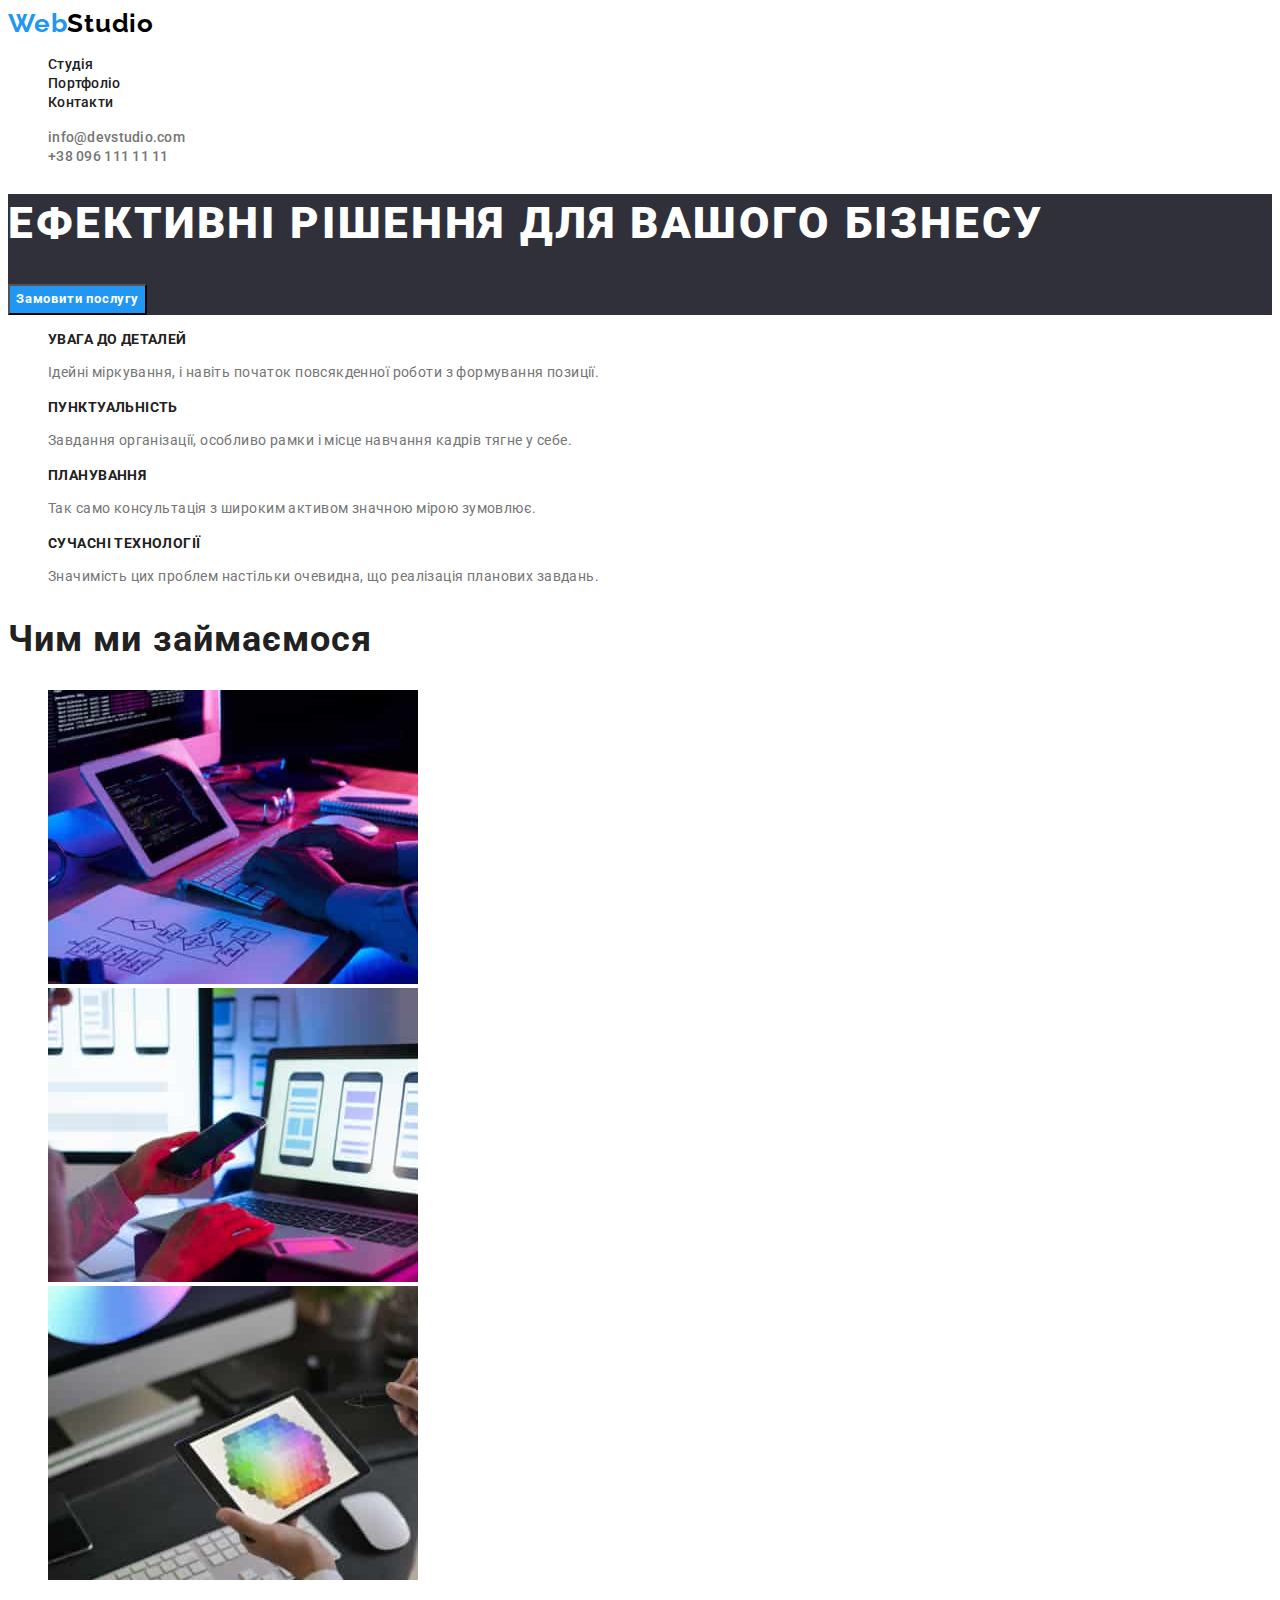
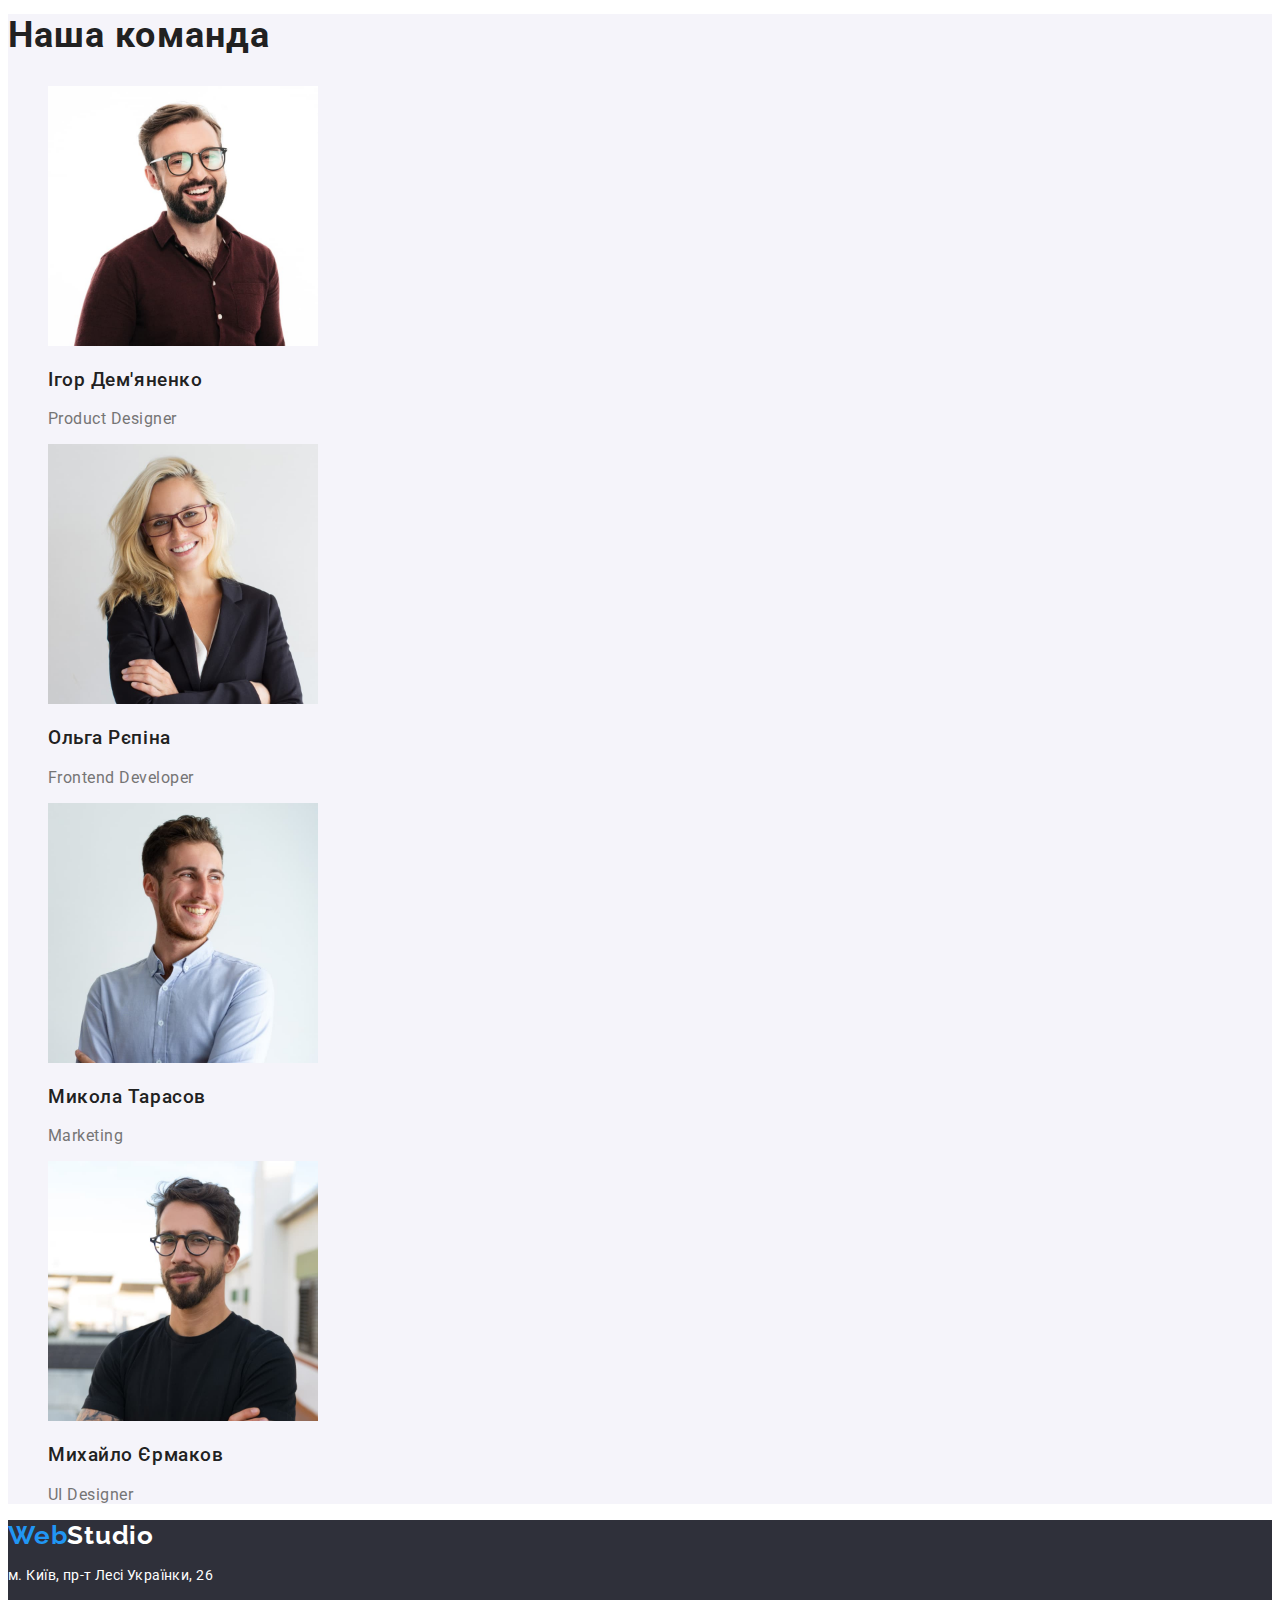
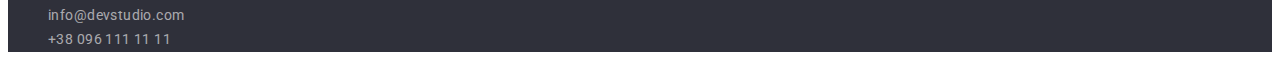
==== index.html @ a516f32b "Initial commit" ====
<!DOCTYPE html>
<html lang="ua">

<head>
  <meta charset="UTF-8" />
  <meta name="viewport" content="width=device-width, initial-scale=1.0" />
  <title>Document</title>
  <!--FONTS-->
  <link rel="preconnect" href="https://fonts.googleapis.com" />
  <link rel="preconnect" href="https://fonts.gstatic.com" crossorigin />
  <link
    href="https://fonts.googleapis.com/css2?family=Raleway:ital,wght@0,100..900;1,100..900&family=Roboto:wght@400;500;700;900&display=swap"
    rel="stylesheet" />
  <!--CSS-->
  <link rel="stylesheet" href="./styles.css" />
</head>

<body>
  <!--HEADER SECTION-->
  <header class="header">
    <nav class="header-nav">
      <a class="header-logo" href="./index.html">Web<span class="header-logo-span">Studio</span></a>

      <ul class="header-list">
        <li class="header-item">
          <a class="header-link" href="./index.html">Студія</a>
        </li>
        <li class="header-item">
          <a class="header-link" href="./portfolio.html">Портфоліо</a>
        </li>
        <li class="header-item">
          <a class="header-link" href="">Контакти</a>
        </li>
      </ul>
    </nav>
    <div class="header-adress">
      <ul class="header-list">
        <li class="header-item">
          <a class="header-adress-link" href="mailto:info@devstudio.com">info@devstudio.com</a>
        </li>
        <li class="header-item">
          <a class="header-adress-link" href="tel:+380961111111">+38 096 111 11 11</a>
        </li>
      </ul>
    </div>
  </header>
  <!--MAIN-->
  <main class="main">
    <!--HERO SECTION-->
    <section class="hero">
      <h1 class="hero-title">Ефективні рішення для вашого бізнесу</h1>
      <button class="hero_butoom" type="button">Замовити послугу</button>
    </section>
    <!--ADVANTAGES SECTION-->
    <section class="advantages">
      <h2 hidden>Advantages</h2>
      <ul class="advantages-list">
        <li class="advantages-item">
          <h3 class="advantages-subtitle">УВАГА ДО ДЕТАЛЕЙ</h3>
          <p class="advantages-text">
            Ідейні міркування, і навіть початок повсякденної роботи з
            формування позиції.
          </p>
        </li>
        <li class="advantages-item">
          <h3 class="advantages-subtitle">ПУНКТУАЛЬНІСТЬ</h3>
          <p class="advantages-text">
            Завдання організації, особливо рамки і місце навчання кадрів тягне
            у себе.
          </p>
        </li>
        <li class="advantages-item">
          <h3 class="advantages-subtitle">ПЛАНУВАННЯ</h3>
          <p class="advantages-text">
            Так само консультація з широким активом значною мірою зумовлює.
          </p>
        </li>
        <li class="advantages-item">
          <h3 class="advantages-subtitle">СУЧАСНІ ТЕХНОЛОГІЇ</h3>
          <p class="advantages-text">
            Значимість цих проблем настільки очевидна, що реалізація планових
            завдань.
          </p>
        </li>
      </ul>
    </section>
    <!--SECTION ABOUT ME-->
    <section class="about">
      <h2 class="about-title">Чим ми займаємося</h2>
      <ul class="about-list">
        <li class="about-item">
          <img src="./images/about-1.jpg" alt="about-1" width="370" height="294" />
        </li>
        <li class="about-item">
          <img src="./images/about-2.jpg" alt="about-2" width="370" height="294" />
        </li>
        <li class="about-item">
          <img src="./images/about-3.jpg" alt="about-3" width="370" height="294" />
        </li>
      </ul>
    </section>
    <!--OUR COMAND-->
    <section class="our-comand">
      <h2 class="comand-title">Наша команда</h2>
      <ul class="comand-list">
        <li class="comand-item">
          <img src="./images/comand-1.jpg" width="270" height="260" alt="comand-1" />
          <h3 class="comand-subtitle">Ігор Дем'яненко</h3>
          <p class="comand-text">Product Designer</p>
        </li>
        <li class="comand-item">
          <img src="./images/comand-2.jpg" width="270" height="260" alt="comand-2" />
          <h3 class="comand-subtitle">Ольга Рєпіна</h3>
          <p class="comand-text">Frontend Developer</p>
        </li>
        <li class="comand-item">
          <img src="./images/comand-3.jpg" width="270" height="260" alt="comand-3" />
          <h3 class="comand-subtitle">Микола Тарасов</h3>
          <p class="comand-text">Marketing</p>
        </li>
        <li class="comand-item">
          <img src="./images/comand-4.jpg" width="270" height="260" alt="comand-4" />
          <h3 class="comand-subtitle">Михайло Єрмаков</h3>
          <p class="comand-text">UI Designer</p>
        </li>
      </ul>
    </section>
  </main>
  <!--FOOTER-->
  <footer class="footer">
    <a class="footer-logo" href="./index.html">Web<span class="footer-span">Studio</span></a>
    <address class="footer-adress">
      <p class="adress-text">м. Київ, пр-т Лесі Українки, 26</p>

      <div class="footer-contact">
        <ul class="footer-contact-list">
          <li class="footer-contact-item">
            <a class="footer-link" href="mailto:info@devstudio.com">info@devstudio.com</a>
          </li>
          <li class="footer-contact-item">
            <a class="footer-link" href="tel:+380961111111">+38 096 111 11 11</a>
          </li>
        </ul>
      </div>
    </address>
  </footer>
</body>

</html>
---- styles.css ----
/* Base styles */
body {
  color: #212121;
  background-color: #ffffff;
  font-family: Roboto, sans-serif;
  font-size: 16px;
  font-weight: 400;
  font-style: normal;
}

a {
  color: currentColor;
  text-decoration: none;
}
ul,
ol {
  list-style: none;
}

button {
  font-family: inherit;
  color: currentColor;
  cursor: pointer;
}

/*Header*/
.header {
}
.header-nav {
}
.header-logo {
  color: #2196f3;
  font-size: 26px;
  font-family: Raleway;
  font-weight: 700;
  letter-spacing: 0.03em;
}
.header-logo-span {
  color: black;
}
.header-list {
}
.header-item {
}
.header-link {
  font-size: 14px;
  font-weight: 500;
  letter-spacing: 0.02em;
  word-wrap: break-word;
}
.header-link:hover,
.header-link:focus {
  color: #2196f3;
}
.header-adress {
}
.header-adress-link {
  color: #757575;
  font-size: 14px;
  font-weight: 500;
  letter-spacing: 0.02em;
}
.header-adress-link:hover,
.header-adress-link:focus {
  color: #2196f3;
}

/*Hero*/
.hero {
  background-color: #2f303a;
}
.hero-title {
  color: white;
  font-size: 44px;
  font-weight: 900;
  text-transform: uppercase;
  line-height: 1.36;
  letter-spacing: 0.06em;
}
.hero_butoom {
  background-color: #2196f3;
  color: white;
  font-weight: 700;
  line-height: 1.87;
  letter-spacing: 0.06em;
}

/*Advantages*/
.advantages {
}
.advantages-list {
}
.advantages-item {
}
.advantages-subtitle {
  font-size: 14px;
  font-weight: 700;
  text-transform: uppercase;
  letter-spacing: 0.03em;
}
.advantages-text {
  color: #757575;
  font-size: 14px;
  line-height: 1.71;
  letter-spacing: 0.03em;
}

/*About me*/
.about {
}
.about-title {
  font-size: 36px;
  font-weight: 700;
  letter-spacing: 0.03em;
}
.about-list {
}
.about-item {
}

/*Our comand*/
.our-comand {
  background-color: #f5f4fa;
}
.comand-title {
  font-size: 36px;
  font-weight: 700;
  letter-spacing: 0.03em;
}
.comand-list {
}
.comand-item {
}
.comand-subtitle {
  font-weight: 500;
  letter-spacing: 0.03em;
}
.comand-text {
  color: #757575;
  letter-spacing: 0.03em;
}

/*Footer*/
.footer {
  background-color: #2f303a;
}
.footer-logo {
  color: #2196f3;
  font-size: 26px;
  font-family: Raleway;
  font-weight: 700;
  letter-spacing: 0.03em;
}
.footer-span {
  color: white;
}
.footer-adress {
}
.adress-text {
  color: white;
  font-size: 14px;
  line-height: 1.71;
  letter-spacing: 0.03em;
  font-style: normal;
}
.footer-contact {
}
.footer-contact-list {
}
.footer-contact-item {
}
.footer-link {
  color: rgba(255, 255, 255, 0.6);
  font-size: 14px;
  line-height: 1.71;
  letter-spacing: 0.03em;
  font-style: normal;
}

/*PORTFOLIO*/
/*Section Navigation*/
.navigation {
}
.navigation-list {
}
.navigation-item {
}
.navigation-button {
  background-color: #f5f4fa;
  border-radius: 4px;
  border: none;
}
.navigation-button:hover,
.navigation-button:focus {
  background-color: #2196f3;
  color: white;
}

.navigation-link {
  font-weight: 500;
  line-height: 1.62;
  letter-spacing: 0.03em;
}

/*Section Works*/
.works {
}
.works-list {
}
.works-item {
}
.works-img {
}
.works-subtitle {
  font-size: 18px;
  font-weight: 700;
  line-height: 2;
  letter-spacing: 0.06em;
}
.works-text {
  color: #757575;
  line-height: 1.87;
  letter-spacing: 0.03em;
}
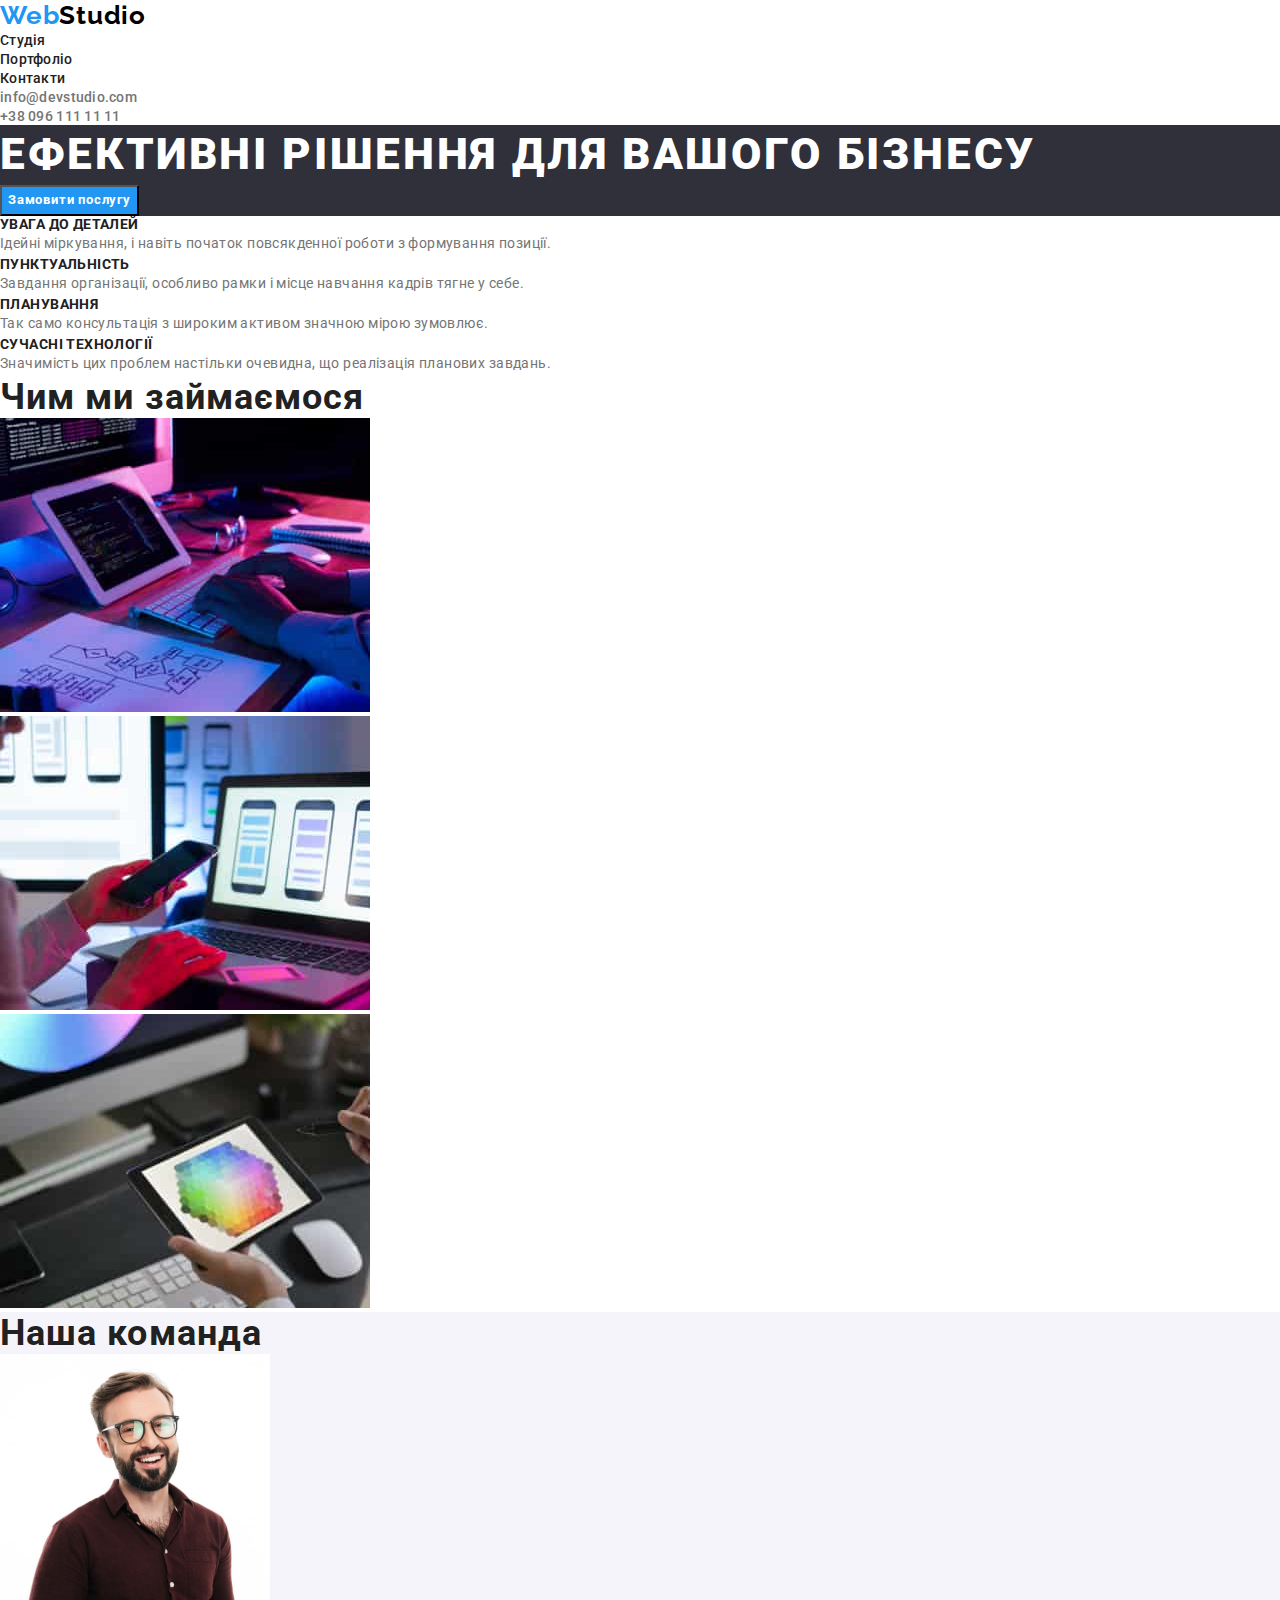
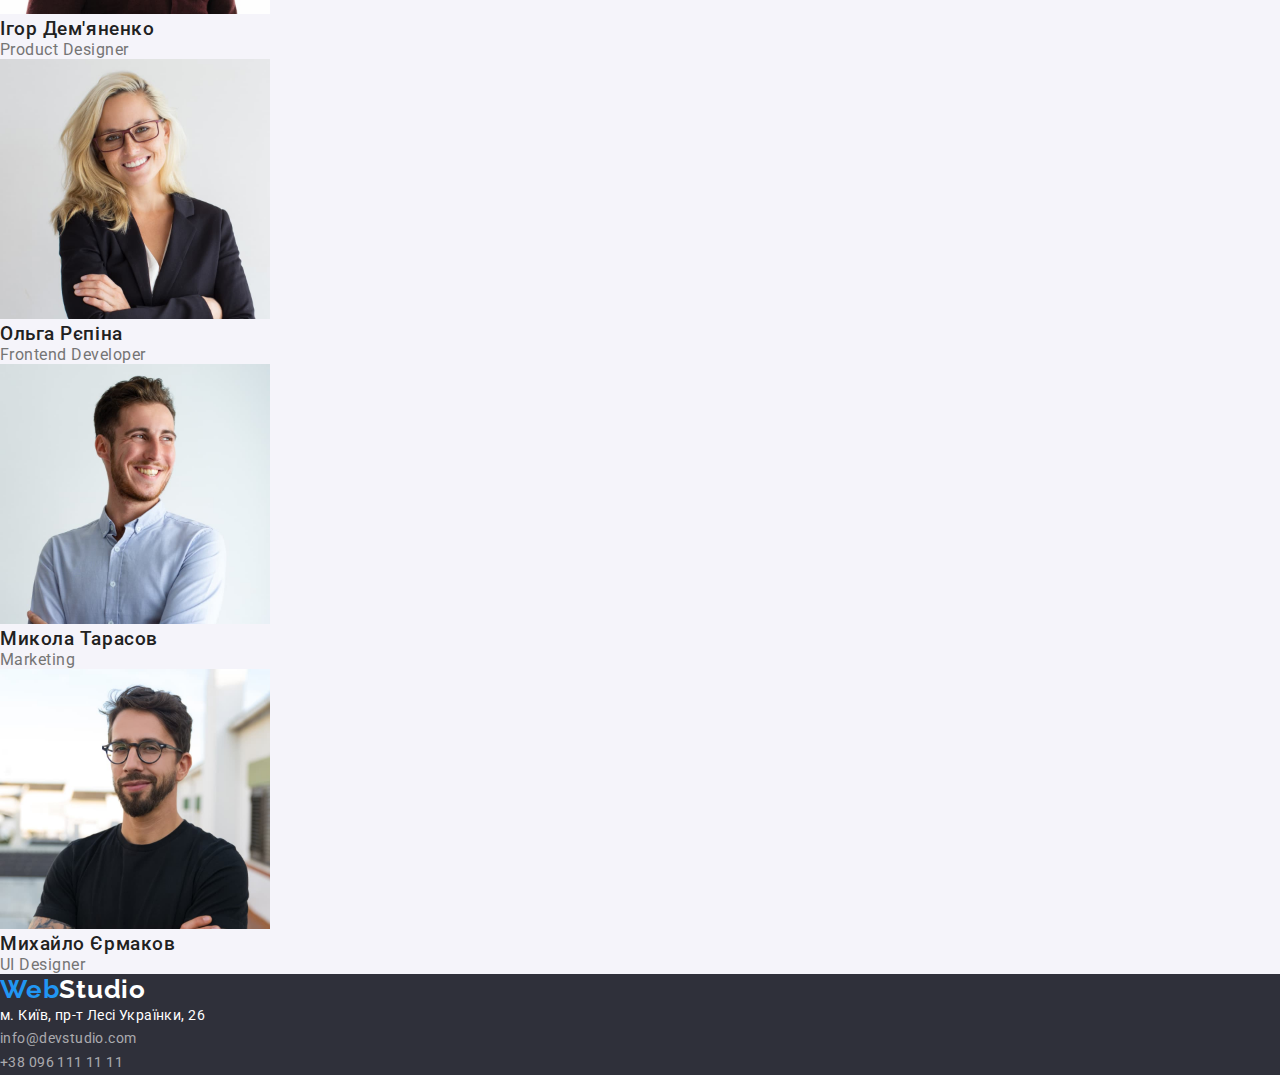
==== commit bec528e4: "44544" ====
--- a/index.html
+++ b/index.html
@@ -11,6 +11,8 @@
   <link
     href="https://fonts.googleapis.com/css2?family=Raleway:ital,wght@0,100..900;1,100..900&family=Roboto:wght@400;500;700;900&display=swap"
     rel="stylesheet" />
+  <!--Normalize-->
+  <link rel="stylesheet" href="node_modules/modern-normalize/modern-normalize.css">
   <!--CSS-->
   <link rel="stylesheet" href="./styles.css" />
 </head>
--- a/styles.css
+++ b/styles.css
@@ -1,4 +1,9 @@
 /* Base styles */
+*,
+*::before,
+*::after {
+  box-sizing: border-box;
+}
 body {
   color: #212121;
   background-color: #ffffff;
@@ -6,15 +11,34 @@
   font-size: 16px;
   font-weight: 400;
   font-style: normal;
-}
-
+  margin: 0;
+}
+/*Reset Styles*/
+h1,
+h2,
+h3,
+h4,
+h5,
+h6,
+p {
+  margin: 0;
+  padding: 0;
+}
+
+li,
+ol {
+  margin: 0;
+  padding: 0;
+}
 a {
   color: currentColor;
   text-decoration: none;
 }
 ul,
 ol {
-  list-style: none;
+  margin: 0;
+  padding: 0;
+  list-style-type: none;
 }
 
 button {
@@ -178,6 +202,7 @@
 }
 
 /*PORTFOLIO*/
+
 /*Section Navigation*/
 .navigation {
 }
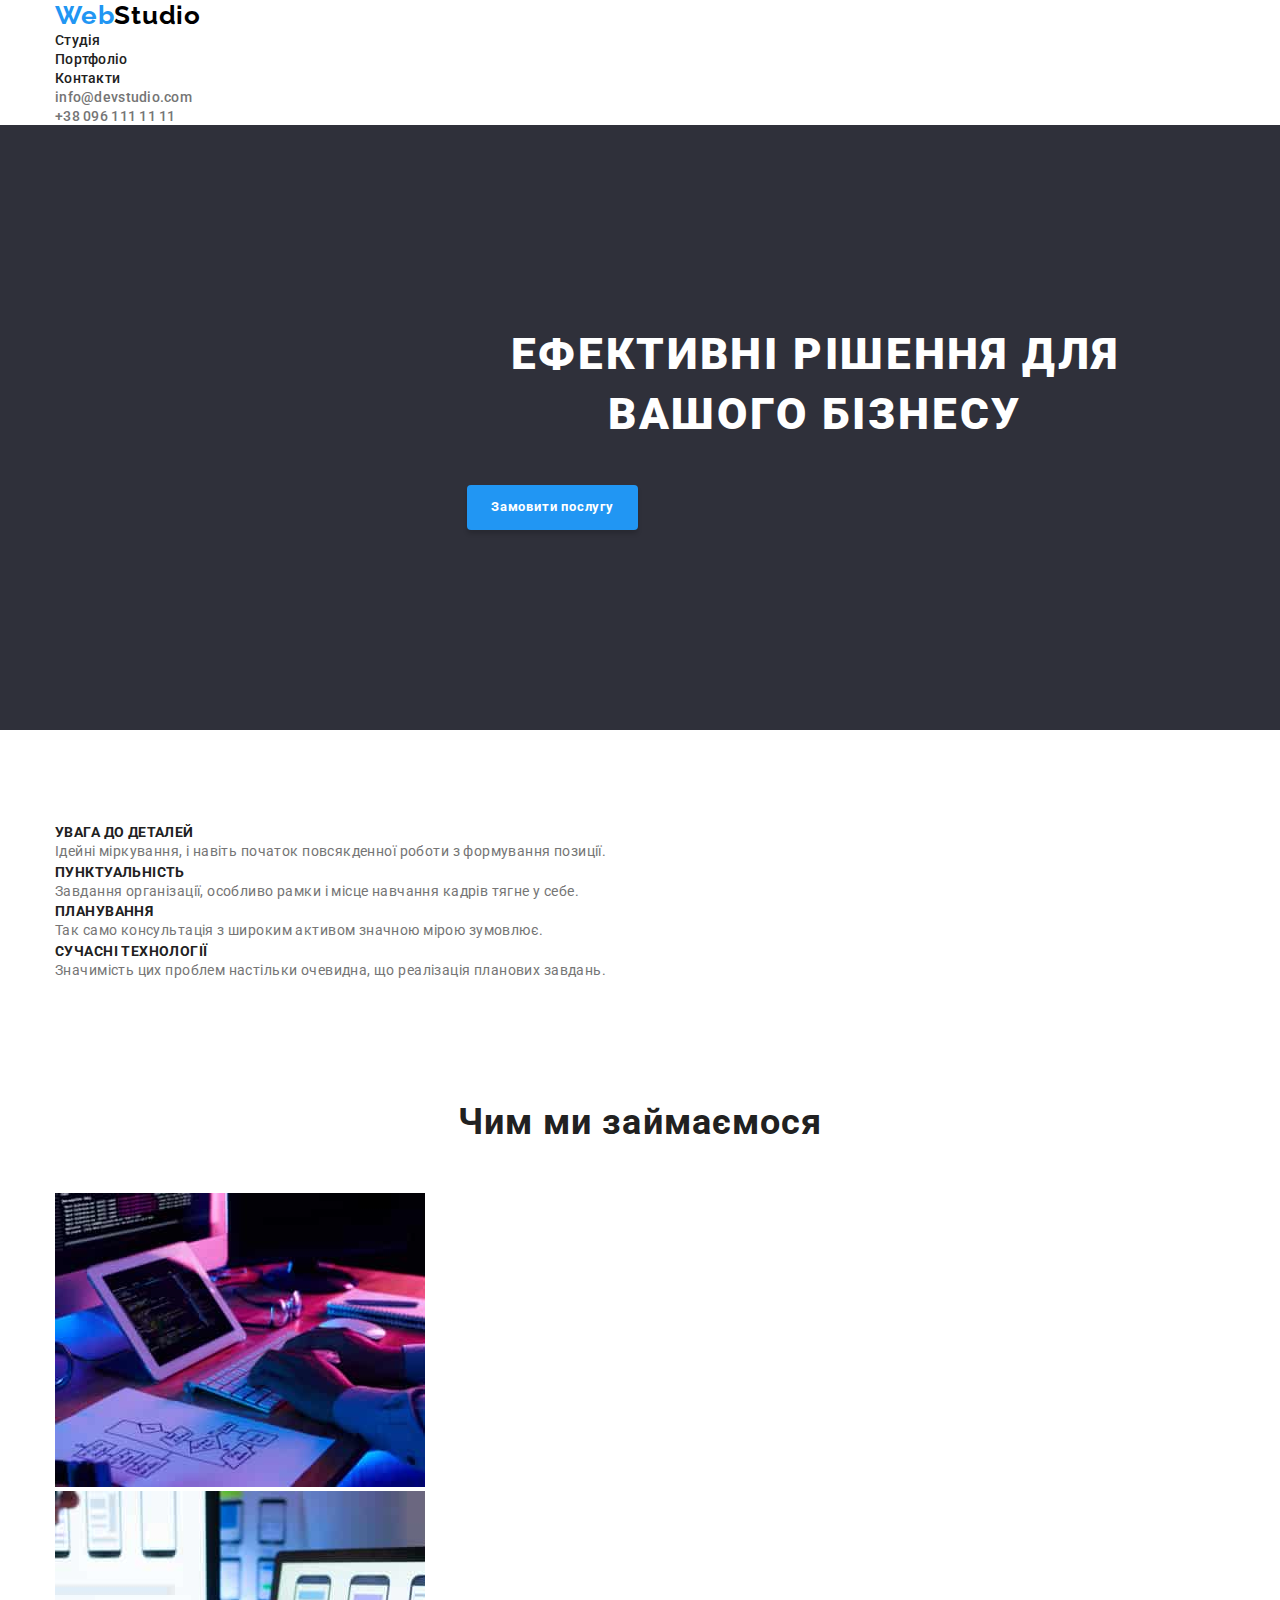
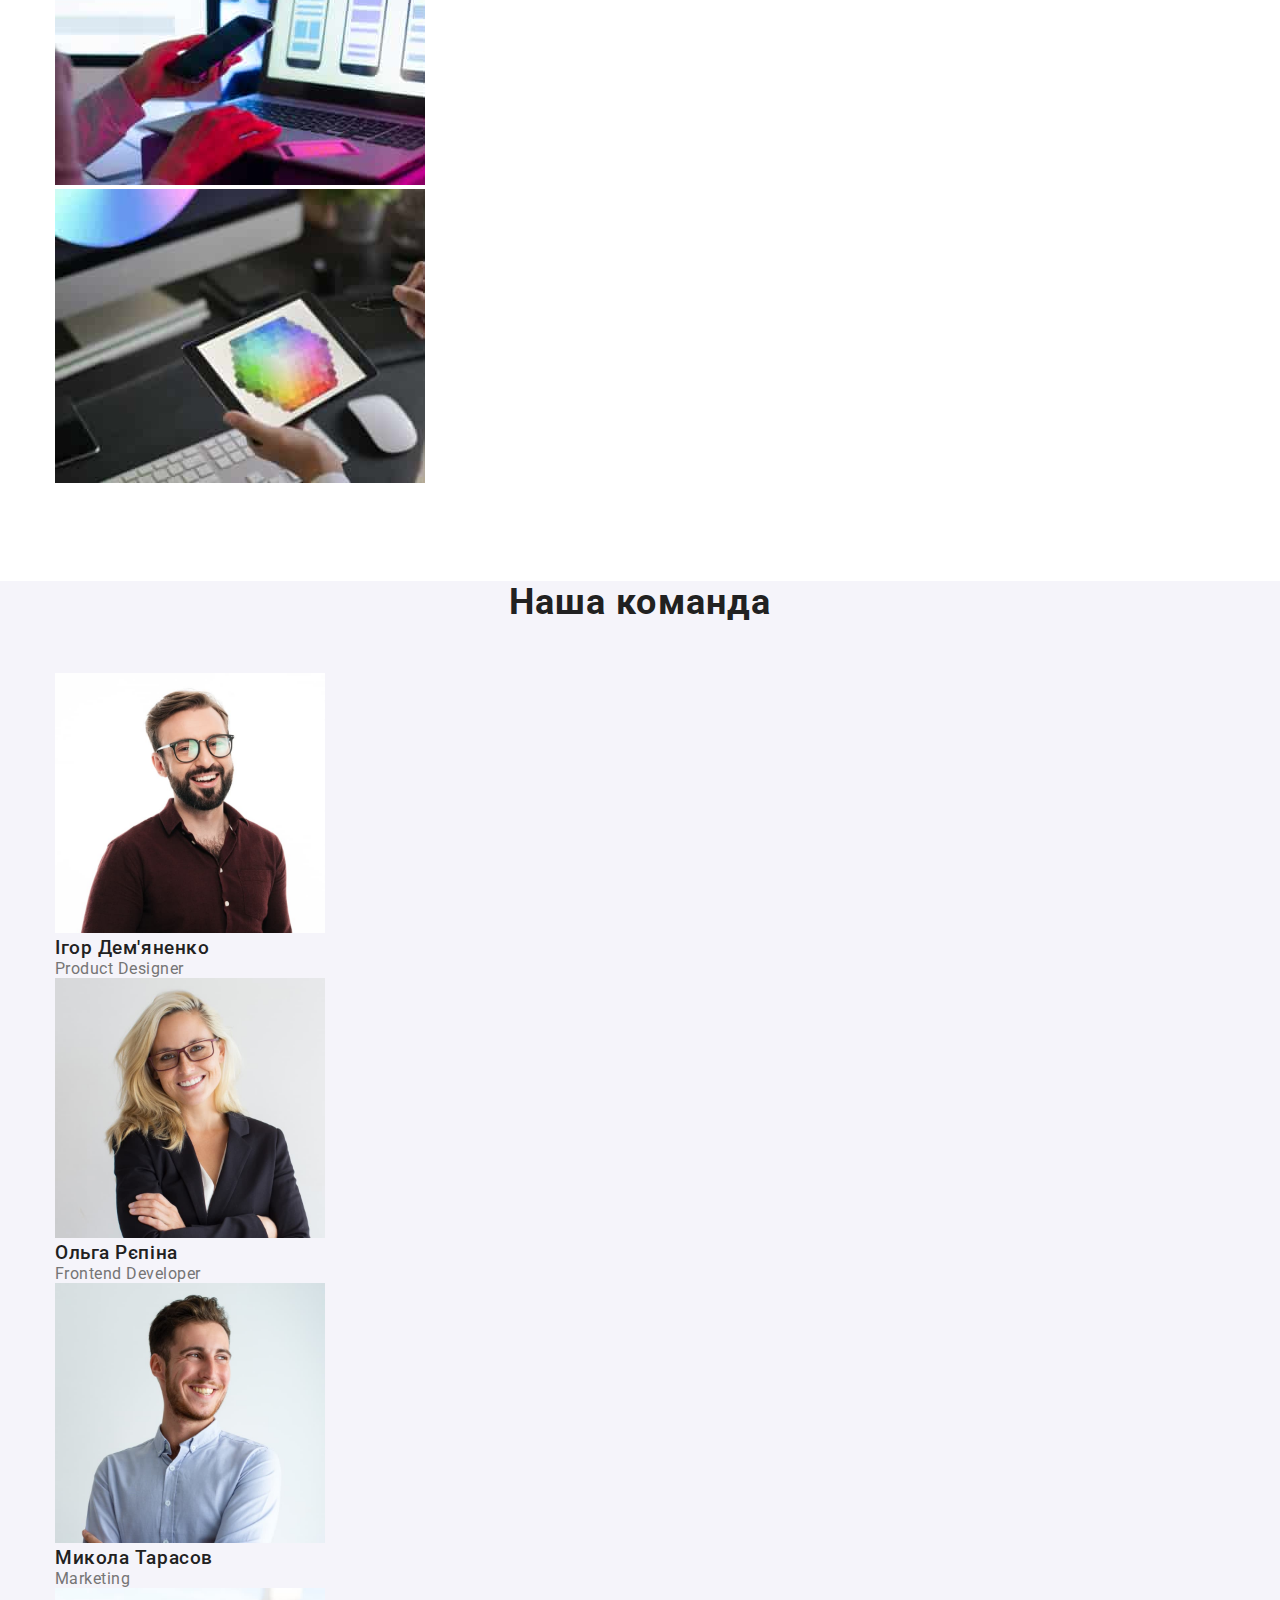
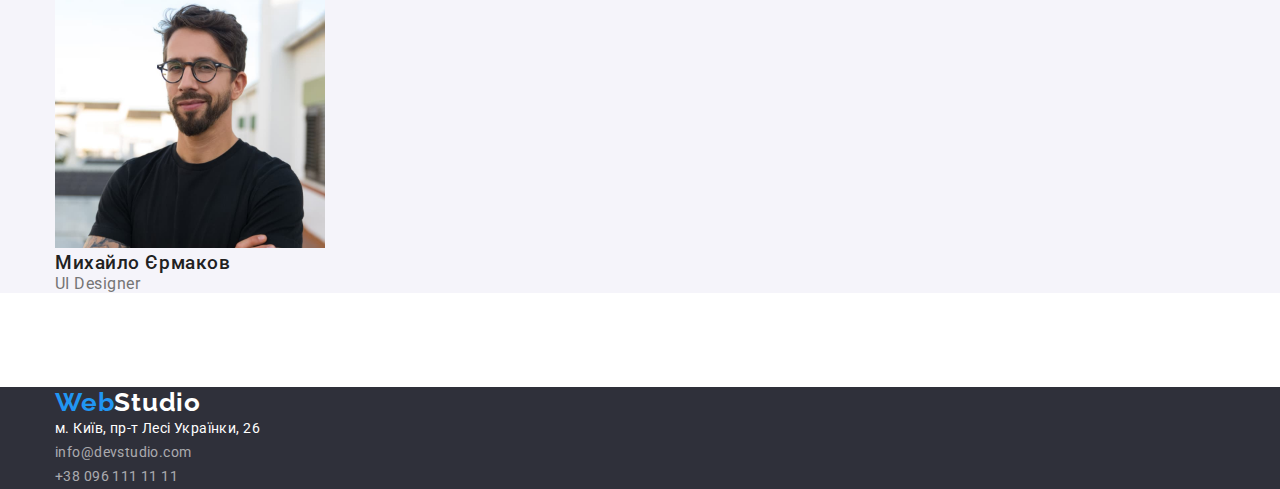
==== commit e8c557e1: "0001" ====
--- a/index.html
+++ b/index.html
@@ -12,7 +12,7 @@
     href="https://fonts.googleapis.com/css2?family=Raleway:ital,wght@0,100..900;1,100..900&family=Roboto:wght@400;500;700;900&display=swap"
     rel="stylesheet" />
   <!--Normalize-->
-  <link rel="stylesheet" href="node_modules/modern-normalize/modern-normalize.css">
+  <link rel="stylesheet" href="node_modules/modern-normalize/modern-normalize.css" />
   <!--CSS-->
   <link rel="stylesheet" href="./styles.css" />
 </head>
@@ -20,131 +20,143 @@
 <body>
   <!--HEADER SECTION-->
   <header class="header">
-    <nav class="header-nav">
-      <a class="header-logo" href="./index.html">Web<span class="header-logo-span">Studio</span></a>
+    <div class="container">
+      <nav class="header-nav">
+        <a class="header-logo" href="./index.html">Web<span class="header-logo-span">Studio</span></a>
 
-      <ul class="header-list">
-        <li class="header-item">
-          <a class="header-link" href="./index.html">Студія</a>
-        </li>
-        <li class="header-item">
-          <a class="header-link" href="./portfolio.html">Портфоліо</a>
-        </li>
-        <li class="header-item">
-          <a class="header-link" href="">Контакти</a>
-        </li>
-      </ul>
-    </nav>
-    <div class="header-adress">
-      <ul class="header-list">
-        <li class="header-item">
-          <a class="header-adress-link" href="mailto:info@devstudio.com">info@devstudio.com</a>
-        </li>
-        <li class="header-item">
-          <a class="header-adress-link" href="tel:+380961111111">+38 096 111 11 11</a>
-        </li>
-      </ul>
+        <ul class="header-list">
+          <li class="header-item">
+            <a class="header-link" href="./index.html">Студія</a>
+          </li>
+          <li class="header-item">
+            <a class="header-link" href="./portfolio.html">Портфоліо</a>
+          </li>
+          <li class="header-item">
+            <a class="header-link" href="">Контакти</a>
+          </li>
+        </ul>
+      </nav>
+      <div class="header-adress">
+        <ul class="header-list">
+          <li class="header-item">
+            <a class="header-adress-link" href="mailto:info@devstudio.com">info@devstudio.com</a>
+          </li>
+          <li class="header-item">
+            <a class="header-adress-link" href="tel:+380961111111">+38 096 111 11 11</a>
+          </li>
+        </ul>
+      </div>
     </div>
   </header>
   <!--MAIN-->
   <main class="main">
     <!--HERO SECTION-->
     <section class="hero">
-      <h1 class="hero-title">Ефективні рішення для вашого бізнесу</h1>
-      <button class="hero_butoom" type="button">Замовити послугу</button>
+      <div class="container">
+        <h1 class="hero-title">Ефективні рішення для вашого бізнесу</h1>
+        <button class="hero_butoom" type="button">Замовити послугу</button>
+      </div>
     </section>
     <!--ADVANTAGES SECTION-->
     <section class="advantages">
-      <h2 hidden>Advantages</h2>
-      <ul class="advantages-list">
-        <li class="advantages-item">
-          <h3 class="advantages-subtitle">УВАГА ДО ДЕТАЛЕЙ</h3>
-          <p class="advantages-text">
-            Ідейні міркування, і навіть початок повсякденної роботи з
-            формування позиції.
-          </p>
-        </li>
-        <li class="advantages-item">
-          <h3 class="advantages-subtitle">ПУНКТУАЛЬНІСТЬ</h3>
-          <p class="advantages-text">
-            Завдання організації, особливо рамки і місце навчання кадрів тягне
-            у себе.
-          </p>
-        </li>
-        <li class="advantages-item">
-          <h3 class="advantages-subtitle">ПЛАНУВАННЯ</h3>
-          <p class="advantages-text">
-            Так само консультація з широким активом значною мірою зумовлює.
-          </p>
-        </li>
-        <li class="advantages-item">
-          <h3 class="advantages-subtitle">СУЧАСНІ ТЕХНОЛОГІЇ</h3>
-          <p class="advantages-text">
-            Значимість цих проблем настільки очевидна, що реалізація планових
-            завдань.
-          </p>
-        </li>
-      </ul>
+      <div class="container">
+        <h2 hidden>Advantages</h2>
+        <ul class="advantages-list">
+          <li class="advantages-item">
+            <h3 class="advantages-subtitle">УВАГА ДО ДЕТАЛЕЙ</h3>
+            <p class="advantages-text">
+              Ідейні міркування, і навіть початок повсякденної роботи з
+              формування позиції.
+            </p>
+          </li>
+          <li class="advantages-item">
+            <h3 class="advantages-subtitle">ПУНКТУАЛЬНІСТЬ</h3>
+            <p class="advantages-text">
+              Завдання організації, особливо рамки і місце навчання кадрів
+              тягне у себе.
+            </p>
+          </li>
+          <li class="advantages-item">
+            <h3 class="advantages-subtitle">ПЛАНУВАННЯ</h3>
+            <p class="advantages-text">
+              Так само консультація з широким активом значною мірою зумовлює.
+            </p>
+          </li>
+          <li class="advantages-item">
+            <h3 class="advantages-subtitle">СУЧАСНІ ТЕХНОЛОГІЇ</h3>
+            <p class="advantages-text">
+              Значимість цих проблем настільки очевидна, що реалізація
+              планових завдань.
+            </p>
+          </li>
+        </ul>
+      </div>
     </section>
     <!--SECTION ABOUT ME-->
     <section class="about">
-      <h2 class="about-title">Чим ми займаємося</h2>
-      <ul class="about-list">
-        <li class="about-item">
-          <img src="./images/about-1.jpg" alt="about-1" width="370" height="294" />
-        </li>
-        <li class="about-item">
-          <img src="./images/about-2.jpg" alt="about-2" width="370" height="294" />
-        </li>
-        <li class="about-item">
-          <img src="./images/about-3.jpg" alt="about-3" width="370" height="294" />
-        </li>
-      </ul>
+      <div class="container">
+        <h2 class="about-title">Чим ми займаємося</h2>
+        <ul class="about-list">
+          <li class="about-item">
+            <img src="./images/about-1.jpg" alt="about-1" width="370" height="294" />
+          </li>
+          <li class="about-item">
+            <img src="./images/about-2.jpg" alt="about-2" width="370" height="294" />
+          </li>
+          <li class="about-item">
+            <img src="./images/about-3.jpg" alt="about-3" width="370" height="294" />
+          </li>
+        </ul>
+      </div>
     </section>
     <!--OUR COMAND-->
     <section class="our-comand">
-      <h2 class="comand-title">Наша команда</h2>
-      <ul class="comand-list">
-        <li class="comand-item">
-          <img src="./images/comand-1.jpg" width="270" height="260" alt="comand-1" />
-          <h3 class="comand-subtitle">Ігор Дем'яненко</h3>
-          <p class="comand-text">Product Designer</p>
-        </li>
-        <li class="comand-item">
-          <img src="./images/comand-2.jpg" width="270" height="260" alt="comand-2" />
-          <h3 class="comand-subtitle">Ольга Рєпіна</h3>
-          <p class="comand-text">Frontend Developer</p>
-        </li>
-        <li class="comand-item">
-          <img src="./images/comand-3.jpg" width="270" height="260" alt="comand-3" />
-          <h3 class="comand-subtitle">Микола Тарасов</h3>
-          <p class="comand-text">Marketing</p>
-        </li>
-        <li class="comand-item">
-          <img src="./images/comand-4.jpg" width="270" height="260" alt="comand-4" />
-          <h3 class="comand-subtitle">Михайло Єрмаков</h3>
-          <p class="comand-text">UI Designer</p>
-        </li>
-      </ul>
+      <div class="container">
+        <h2 class="comand-title">Наша команда</h2>
+        <ul class="comand-list">
+          <li class="comand-item">
+            <img src="./images/comand-1.jpg" width="270" height="260" alt="comand-1" />
+            <h3 class="comand-subtitle">Ігор Дем'яненко</h3>
+            <p class="comand-text">Product Designer</p>
+          </li>
+          <li class="comand-item">
+            <img src="./images/comand-2.jpg" width="270" height="260" alt="comand-2" />
+            <h3 class="comand-subtitle">Ольга Рєпіна</h3>
+            <p class="comand-text">Frontend Developer</p>
+          </li>
+          <li class="comand-item">
+            <img src="./images/comand-3.jpg" width="270" height="260" alt="comand-3" />
+            <h3 class="comand-subtitle">Микола Тарасов</h3>
+            <p class="comand-text">Marketing</p>
+          </li>
+          <li class="comand-item">
+            <img src="./images/comand-4.jpg" width="270" height="260" alt="comand-4" />
+            <h3 class="comand-subtitle">Михайло Єрмаков</h3>
+            <p class="comand-text">UI Designer</p>
+          </li>
+        </ul>
+      </div>
     </section>
   </main>
   <!--FOOTER-->
   <footer class="footer">
-    <a class="footer-logo" href="./index.html">Web<span class="footer-span">Studio</span></a>
-    <address class="footer-adress">
-      <p class="adress-text">м. Київ, пр-т Лесі Українки, 26</p>
+    <div class="container">
+      <a class="footer-logo" href="./index.html">Web<span class="footer-span">Studio</span></a>
+      <address class="footer-adress">
+        <p class="adress-text">м. Київ, пр-т Лесі Українки, 26</p>
 
-      <div class="footer-contact">
-        <ul class="footer-contact-list">
-          <li class="footer-contact-item">
-            <a class="footer-link" href="mailto:info@devstudio.com">info@devstudio.com</a>
-          </li>
-          <li class="footer-contact-item">
-            <a class="footer-link" href="tel:+380961111111">+38 096 111 11 11</a>
-          </li>
-        </ul>
-      </div>
-    </address>
+        <div class="footer-contact">
+          <ul class="footer-contact-list">
+            <li class="footer-contact-item">
+              <a class="footer-link" href="mailto:info@devstudio.com">info@devstudio.com</a>
+            </li>
+            <li class="footer-contact-item">
+              <a class="footer-link" href="tel:+380961111111">+38 096 111 11 11</a>
+            </li>
+          </ul>
+        </div>
+      </address>
+    </div>
   </footer>
 </body>
 
--- a/styles.css
+++ b/styles.css
@@ -12,6 +12,13 @@
   font-weight: 400;
   font-style: normal;
   margin: 0;
+}
+
+.container {
+  width: 1200px;
+  padding: 0px 15px 0px 15px;
+  margin-left: auto;
+  margin-right: auto;
 }
 /*Reset Styles*/
 h1,
@@ -45,6 +52,7 @@
   font-family: inherit;
   color: currentColor;
   cursor: pointer;
+  border: none;
 }
 
 /*Header*/
@@ -92,6 +100,8 @@
 /*Hero*/
 .hero {
   background-color: #2f303a;
+  margin-bottom: 94px;
+  padding: 200px 452px;
 }
 .hero-title {
   color: white;
@@ -100,6 +110,9 @@
   text-transform: uppercase;
   line-height: 1.36;
   letter-spacing: 0.06em;
+  width: 696px;
+  margin-bottom: 40px;
+  text-align: center;
 }
 .hero_butoom {
   background-color: #2196f3;
@@ -107,10 +120,14 @@
   font-weight: 700;
   line-height: 1.87;
   letter-spacing: 0.06em;
+  padding: 10px 24px;
+  border-radius: 4px;
+  box-shadow: 0px 4px 4px 0px rgba(0, 0, 0, 0.15);
 }
 
 /*Advantages*/
 .advantages {
+  margin-bottom: 118px;
 }
 .advantages-list {
 }
@@ -131,11 +148,14 @@
 
 /*About me*/
 .about {
+  margin-bottom: 94px;
 }
 .about-title {
   font-size: 36px;
   font-weight: 700;
   letter-spacing: 0.03em;
+  text-align: center;
+  margin-bottom: 50px;
 }
 .about-list {
 }
@@ -145,11 +165,16 @@
 /*Our comand*/
 .our-comand {
   background-color: #f5f4fa;
+  margin-bottom: 94px;
 }
 .comand-title {
   font-size: 36px;
   font-weight: 700;
   letter-spacing: 0.03em;
+  text-align: center;
+  margin-bottom: 50px;
+  margin-left: auto;
+  margin-right: auto;
 }
 .comand-list {
 }
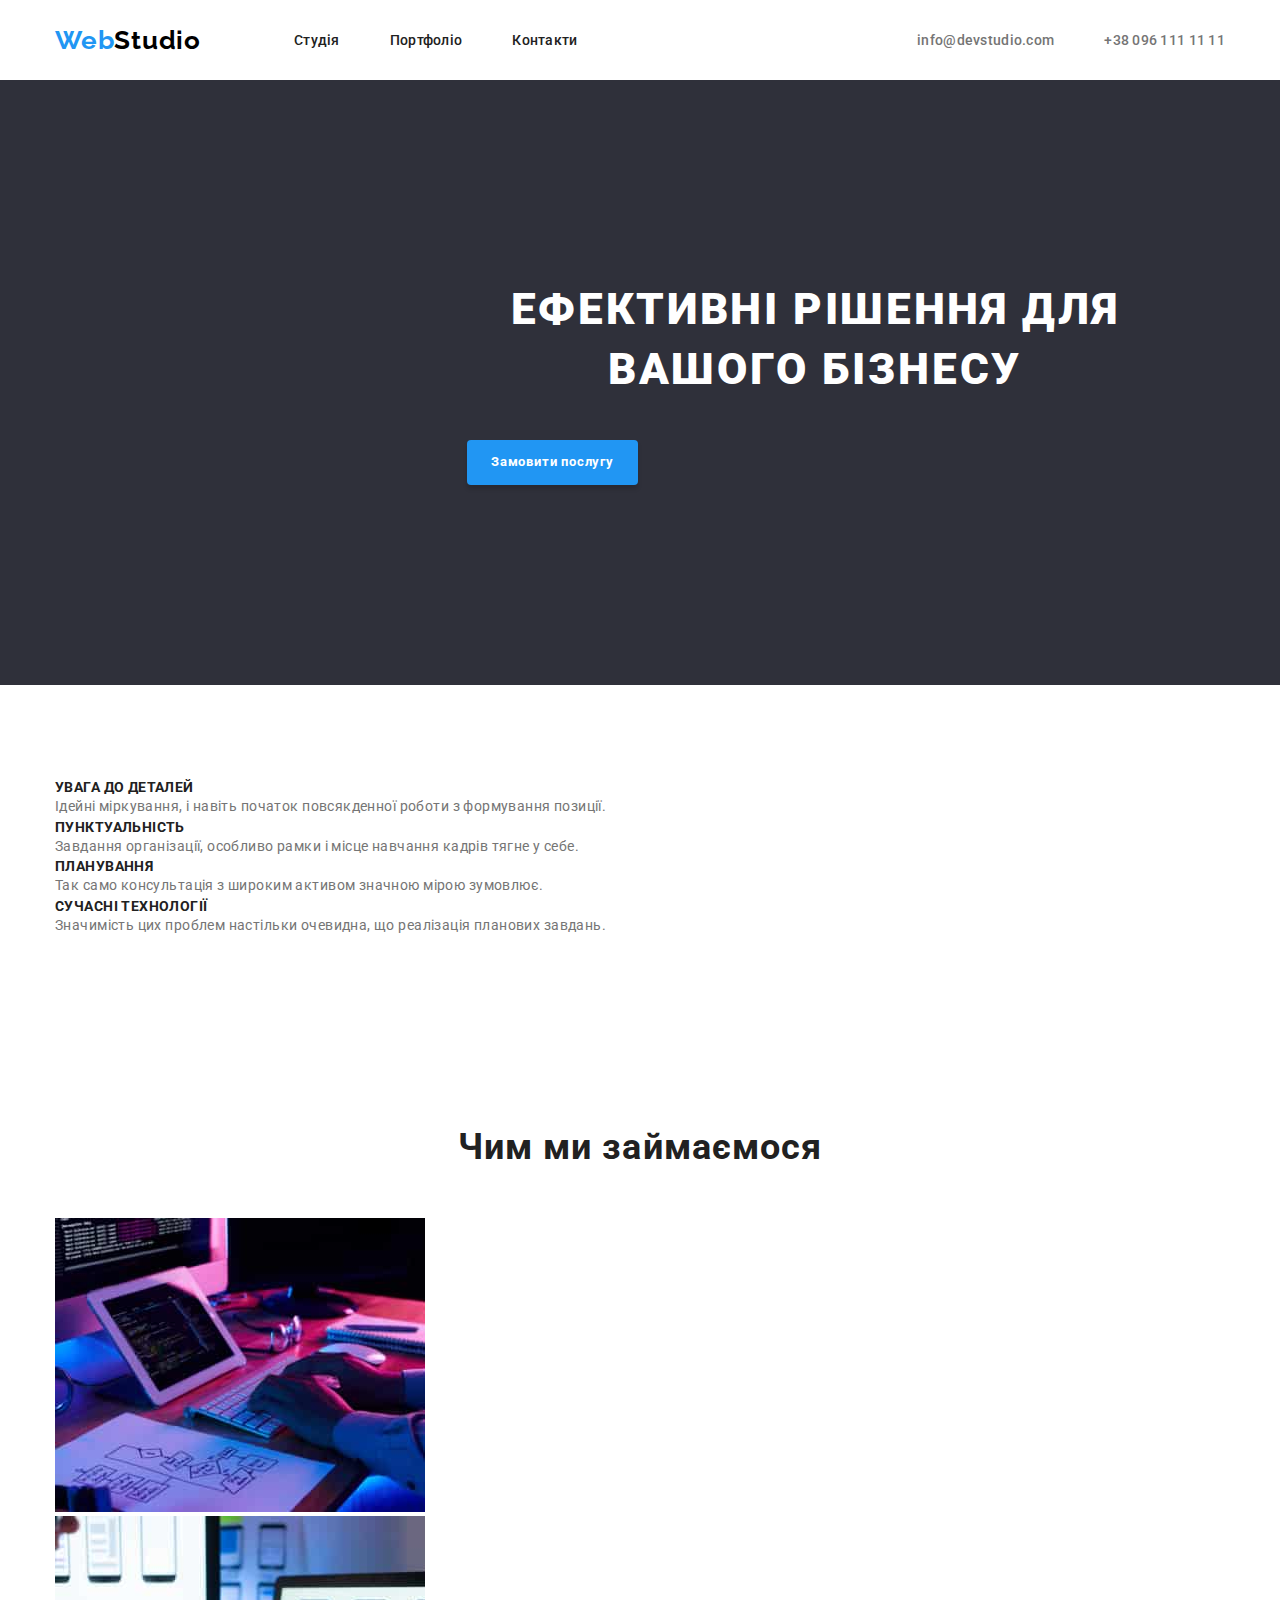
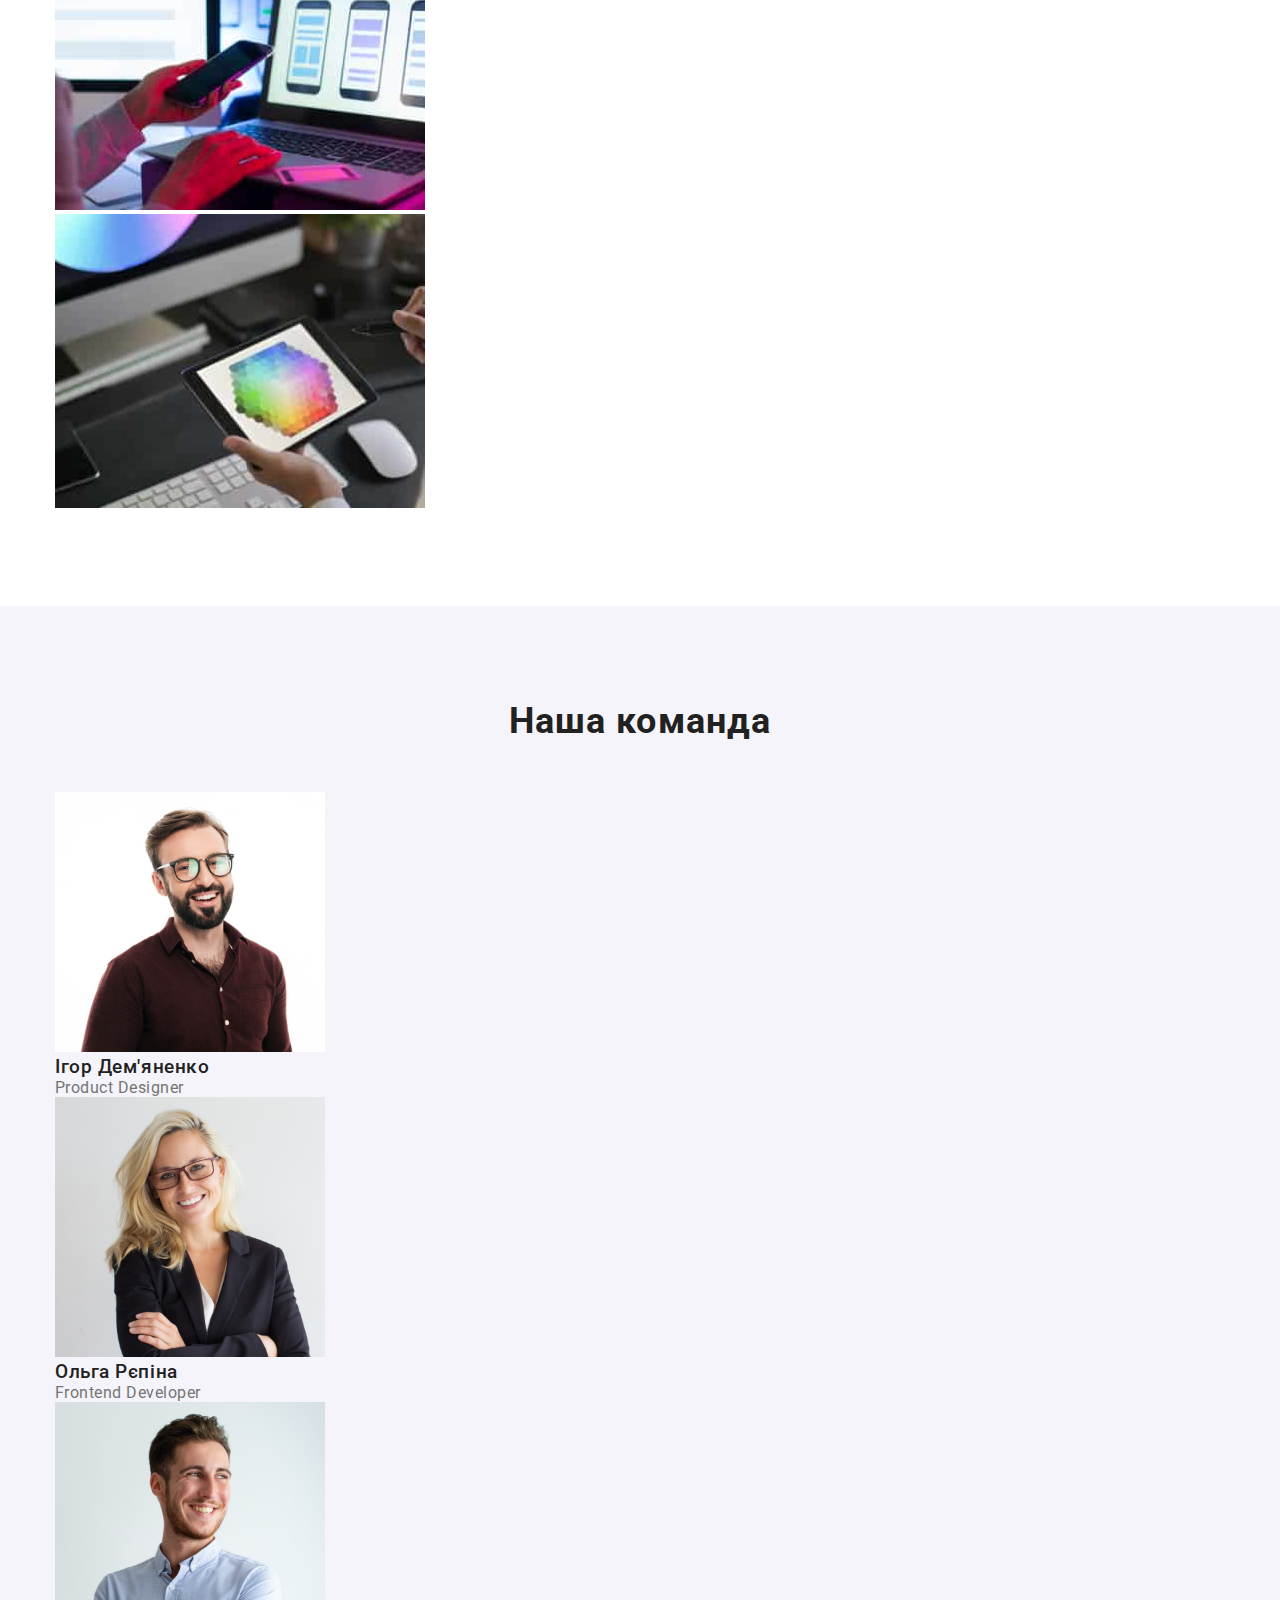
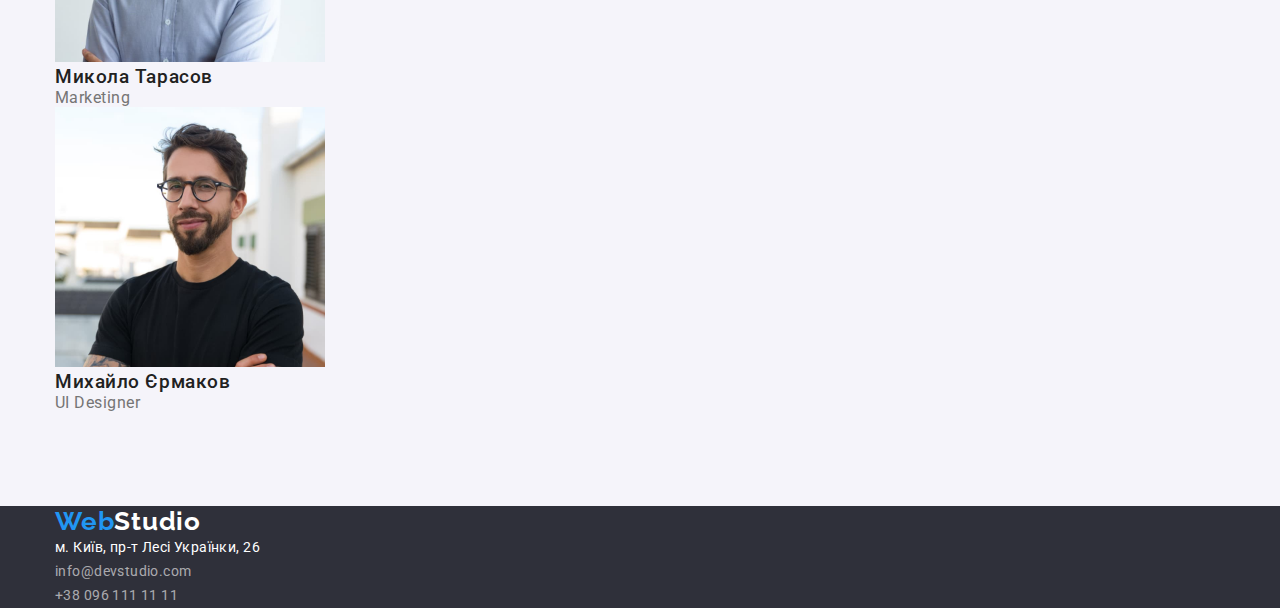
==== commit 69597a5c: "фів" ====
--- a/index.html
+++ b/index.html
@@ -58,7 +58,7 @@
       </div>
     </section>
     <!--ADVANTAGES SECTION-->
-    <section class="advantages">
+    <section class="advantages section">
       <div class="container">
         <h2 hidden>Advantages</h2>
         <ul class="advantages-list">
@@ -93,7 +93,7 @@
       </div>
     </section>
     <!--SECTION ABOUT ME-->
-    <section class="about">
+    <section class="about section">
       <div class="container">
         <h2 class="about-title">Чим ми займаємося</h2>
         <ul class="about-list">
@@ -110,7 +110,7 @@
       </div>
     </section>
     <!--OUR COMAND-->
-    <section class="our-comand">
+    <section class="our-comand section">
       <div class="container">
         <h2 class="comand-title">Наша команда</h2>
         <ul class="comand-list">
--- a/styles.css
+++ b/styles.css
@@ -14,11 +14,17 @@
   margin: 0;
 }
 
+/*Comon Style*/
 .container {
   width: 1200px;
   padding: 0px 15px 0px 15px;
   margin-left: auto;
   margin-right: auto;
+}
+
+.section {
+  padding-top: 94px;
+  padding-bottom: 94px;
 }
 /*Reset Styles*/
 h1,
@@ -58,7 +64,16 @@
 /*Header*/
 .header {
 }
+.header .container {
+  display: flex;
+  justify-content: space-between;
+  align-items: center;
+}
+
 .header-nav {
+  display: flex;
+  align-items: center;
+  gap: 93px;
 }
 .header-logo {
   color: #2196f3;
@@ -71,14 +86,17 @@
   color: black;
 }
 .header-list {
+  display: flex;
+  gap: 50px;
 }
 .header-item {
 }
 .header-link {
+  display: block;
   font-size: 14px;
   font-weight: 500;
   letter-spacing: 0.02em;
-  word-wrap: break-word;
+  padding: 32px 0;
 }
 .header-link:hover,
 .header-link:focus {
@@ -87,10 +105,12 @@
 .header-adress {
 }
 .header-adress-link {
+  display: block;
   color: #757575;
   font-size: 14px;
   font-weight: 500;
   letter-spacing: 0.02em;
+  padding: 32px 0;
 }
 .header-adress-link:hover,
 .header-adress-link:focus {
@@ -100,7 +120,6 @@
 /*Hero*/
 .hero {
   background-color: #2f303a;
-  margin-bottom: 94px;
   padding: 200px 452px;
 }
 .hero-title {
@@ -127,7 +146,6 @@
 
 /*Advantages*/
 .advantages {
-  margin-bottom: 118px;
 }
 .advantages-list {
 }
@@ -148,7 +166,6 @@
 
 /*About me*/
 .about {
-  margin-bottom: 94px;
 }
 .about-title {
   font-size: 36px;
@@ -165,7 +182,6 @@
 /*Our comand*/
 .our-comand {
   background-color: #f5f4fa;
-  margin-bottom: 94px;
 }
 .comand-title {
   font-size: 36px;
@@ -227,9 +243,13 @@
 }
 
 /*PORTFOLIO*/
-
-/*Section Navigation*/
-.navigation {
+/*Section Works*/
+.works {
+  padding-top: 94px;
+  padding-bottom: 94px;
+}
+/*works-nav*/
+.works-nav {
 }
 .navigation-list {
 }
@@ -252,8 +272,8 @@
   letter-spacing: 0.03em;
 }
 
-/*Section Works*/
-.works {
+/*works-main*/
+.works-main {
 }
 .works-list {
 }
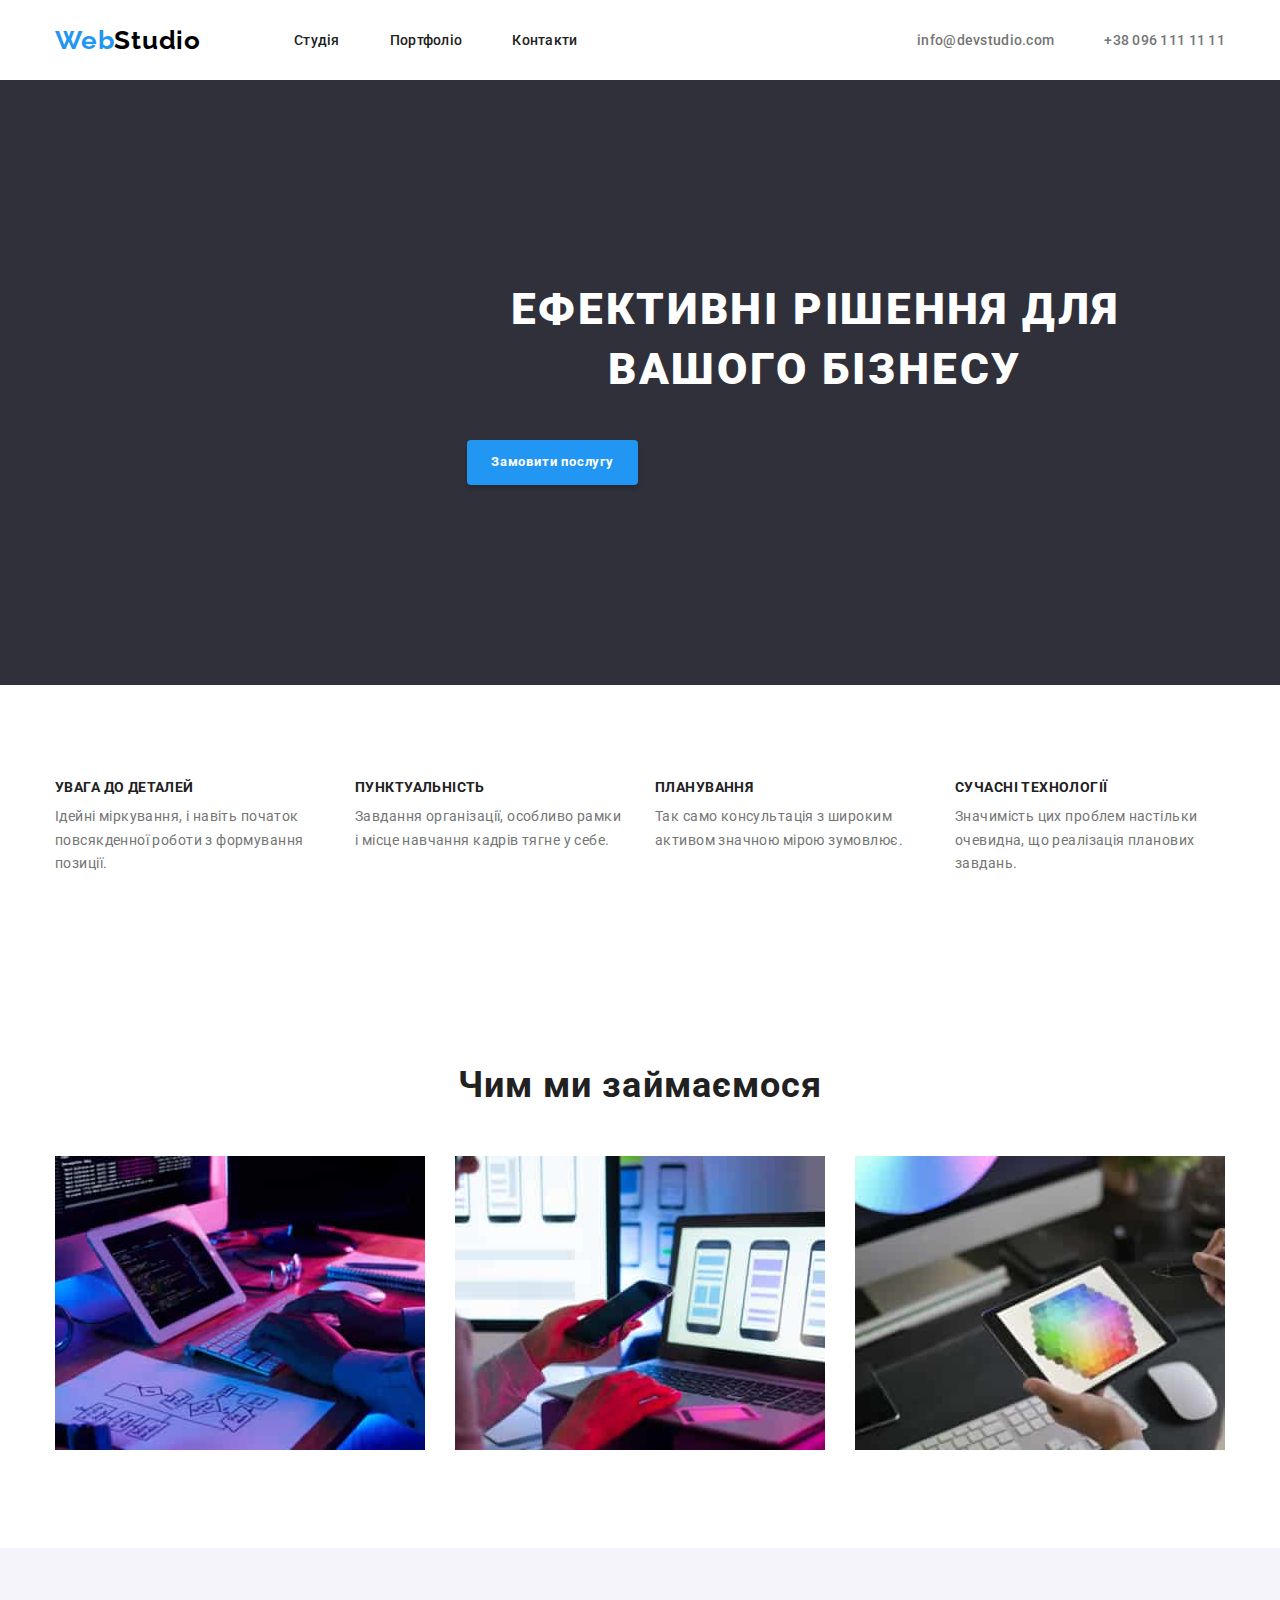
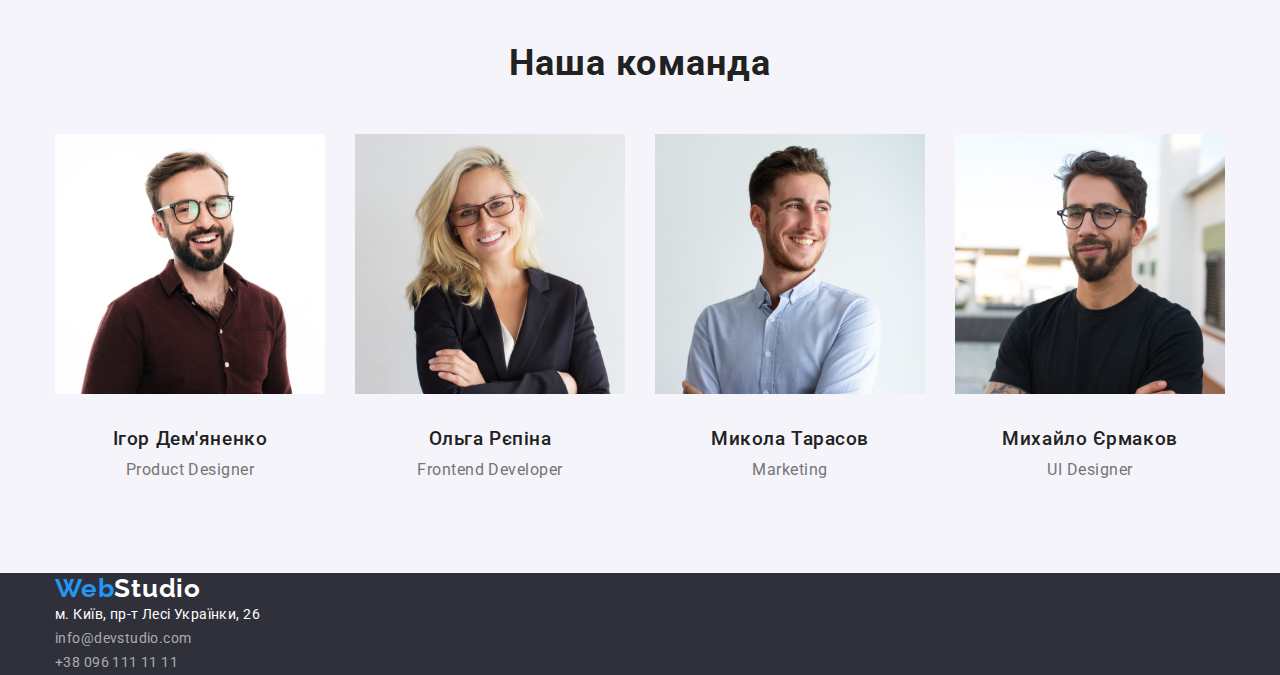
==== commit dbf271ed: "25/09/2024" ====
--- a/index.html
+++ b/index.html
@@ -115,22 +115,22 @@
         <h2 class="comand-title">Наша команда</h2>
         <ul class="comand-list">
           <li class="comand-item">
-            <img src="./images/comand-1.jpg" width="270" height="260" alt="comand-1" />
+            <img class="comand-img" src="./images/comand-1.jpg" width="270" height="260" alt="comand-1" />
             <h3 class="comand-subtitle">Ігор Дем'яненко</h3>
             <p class="comand-text">Product Designer</p>
           </li>
           <li class="comand-item">
-            <img src="./images/comand-2.jpg" width="270" height="260" alt="comand-2" />
+            <img class="comand-img" src="./images/comand-2.jpg" width="270" height="260" alt="comand-2" />
             <h3 class="comand-subtitle">Ольга Рєпіна</h3>
             <p class="comand-text">Frontend Developer</p>
           </li>
           <li class="comand-item">
-            <img src="./images/comand-3.jpg" width="270" height="260" alt="comand-3" />
+            <img class="comand-img" src="./images/comand-3.jpg" width="270" height="260" alt="comand-3" />
             <h3 class="comand-subtitle">Микола Тарасов</h3>
             <p class="comand-text">Marketing</p>
           </li>
           <li class="comand-item">
-            <img src="./images/comand-4.jpg" width="270" height="260" alt="comand-4" />
+            <img class="comand-img" src="./images/comand-4.jpg" width="270" height="260" alt="comand-4" />
             <h3 class="comand-subtitle">Михайло Єрмаков</h3>
             <p class="comand-text">UI Designer</p>
           </li>
--- a/styles.css
+++ b/styles.css
@@ -148,14 +148,19 @@
 .advantages {
 }
 .advantages-list {
+  display: flex;
+  flex-wrap: wrap;
+  gap: 30px;
 }
 .advantages-item {
+  width: 270px;
 }
 .advantages-subtitle {
   font-size: 14px;
   font-weight: 700;
   text-transform: uppercase;
   letter-spacing: 0.03em;
+  margin-bottom: 10px;
 }
 .advantages-text {
   color: #757575;
@@ -175,6 +180,9 @@
   margin-bottom: 50px;
 }
 .about-list {
+  display: flex;
+  flex-wrap: wrap;
+  gap: 30px;
 }
 .about-item {
 }
@@ -193,12 +201,20 @@
   margin-right: auto;
 }
 .comand-list {
+  display: flex;
+  flex-wrap: wrap;
+  gap: 30px;
 }
 .comand-item {
+  text-align: center;
+}
+.comand-img {
+  margin-bottom: 30px;
 }
 .comand-subtitle {
   font-weight: 500;
   letter-spacing: 0.03em;
+  margin-bottom: 10px;
 }
 .comand-text {
   color: #757575;
@@ -250,8 +266,12 @@
 }
 /*works-nav*/
 .works-nav {
+  margin-bottom: 50px;
 }
 .navigation-list {
+  display: flex;
+  gap: 8px;
+  justify-content: center;
 }
 .navigation-item {
 }
@@ -264,18 +284,25 @@
 .navigation-button:focus {
   background-color: #2196f3;
   color: white;
+  box-shadow: 0px 3px 1px 0px rgba(0, 0, 0, 0.1),
+    0px 1px 2px 0px rgba(0, 0, 0, 0.08), 0px 2px 2px 0px rgba(0, 0, 0, 0.12);
 }
 
 .navigation-link {
+  display: block;
   font-weight: 500;
   line-height: 1.62;
   letter-spacing: 0.03em;
+  padding: 6px 22px;
 }
 
 /*works-main*/
 .works-main {
 }
 .works-list {
+  display: flex;
+  flex-wrap: wrap;
+  gap: 30px;
 }
 .works-item {
 }
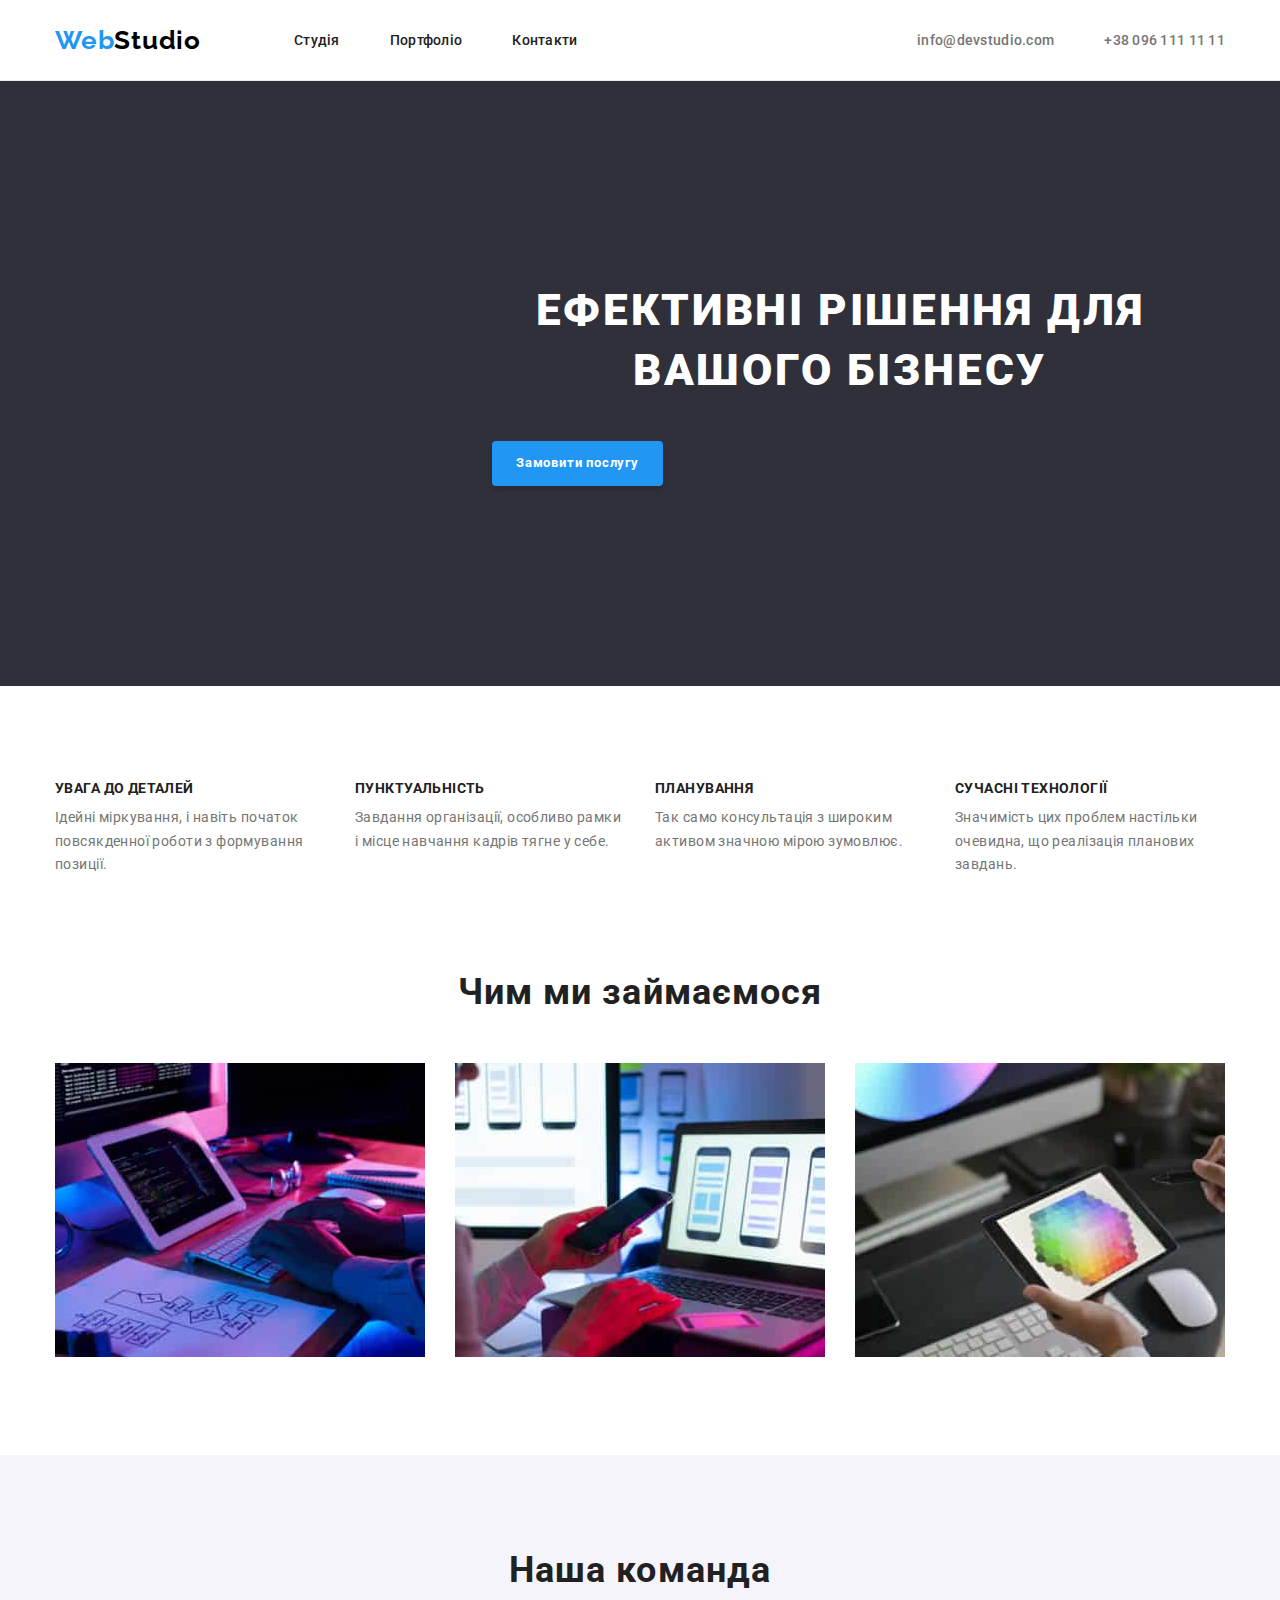
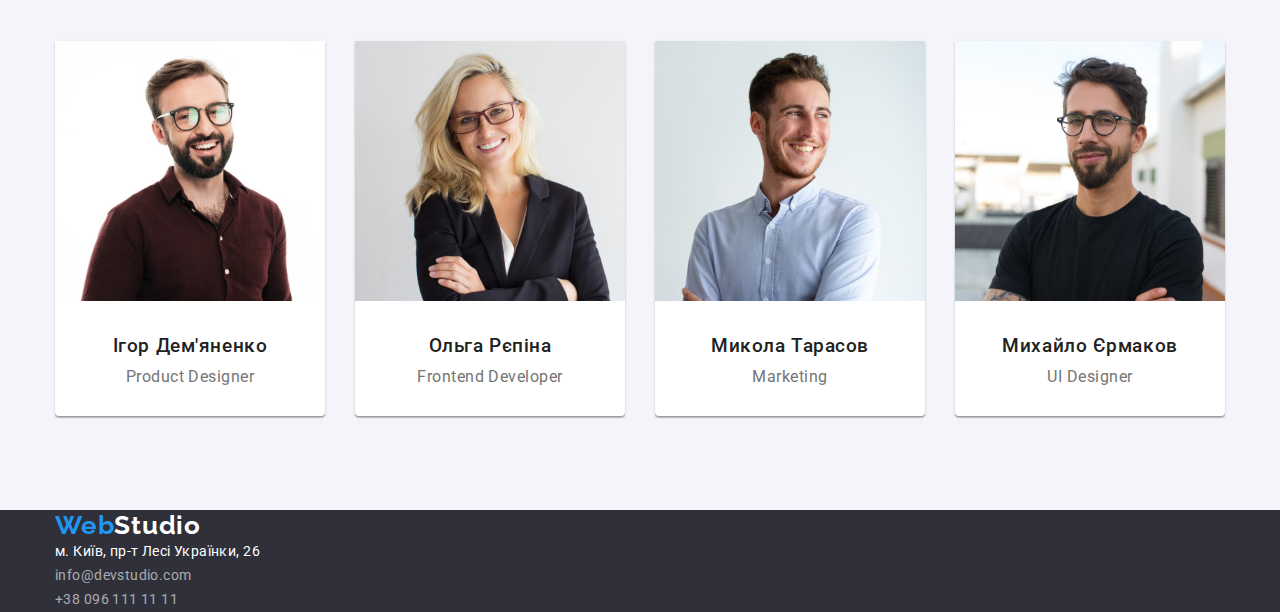
==== commit 97c926bc: "26/.9/2024/2" ====
--- a/index.html
+++ b/index.html
@@ -51,7 +51,7 @@
   <!--MAIN-->
   <main class="main">
     <!--HERO SECTION-->
-    <section class="hero">
+    <section class="hero ">
       <div class="container">
         <h1 class="hero-title">Ефективні рішення для вашого бізнесу</h1>
         <button class="hero_butoom" type="button">Замовити послугу</button>
@@ -60,7 +60,7 @@
     <!--ADVANTAGES SECTION-->
     <section class="advantages section">
       <div class="container">
-        <h2 hidden>Advantages</h2>
+        <h2 class="visually-hidden">Advantages</h2>
         <ul class="advantages-list">
           <li class="advantages-item">
             <h3 class="advantages-subtitle">УВАГА ДО ДЕТАЛЕЙ</h3>
--- a/styles.css
+++ b/styles.css
@@ -25,6 +25,19 @@
 .section {
   padding-top: 94px;
   padding-bottom: 94px;
+}
+
+.visually-hidden {
+  position: absolute;
+  white-space: nowrap;
+  width: 1px;
+  height: 1px;
+  overflow: hidden;
+  border: 0;
+  padding: 0;
+  clip: rect(0 0 0 0);
+  clip-path: inset(50%);
+  margin: -1px;
 }
 /*Reset Styles*/
 h1,
@@ -60,9 +73,14 @@
   cursor: pointer;
   border: none;
 }
+.img {
+  display: block;
+  max-width: 100%;
+}
 
 /*Header*/
 .header {
+  border-bottom: 1px solid #ececec;
 }
 .header .container {
   display: flex;
@@ -120,6 +138,8 @@
 /*Hero*/
 .hero {
   background-color: #2f303a;
+}
+.hero .container {
   padding: 200px 452px;
 }
 .hero-title {
@@ -146,6 +166,7 @@
 
 /*Advantages*/
 .advantages {
+  padding-bottom: 0;
 }
 .advantages-list {
   display: flex;
@@ -207,6 +228,10 @@
 }
 .comand-item {
   text-align: center;
+  border-radius: 0px 0px 4px 4px;
+  background: #fff;
+  box-shadow: 0px 1px 3px 0px rgba(0, 0, 0, 0.12),
+    0px 1px 1px 0px rgba(0, 0, 0, 0.14), 0px 2px 1px 0px rgba(0, 0, 0, 0.2);
 }
 .comand-img {
   margin-bottom: 30px;
@@ -219,6 +244,7 @@
 .comand-text {
   color: #757575;
   letter-spacing: 0.03em;
+  margin-bottom: 30px;
 }
 
 /*Footer*/
@@ -305,17 +331,25 @@
   gap: 30px;
 }
 .works-item {
+  width: calc((100% - 30px * 2) / 3);
+  border: 1px solid #eee;
+  background: #fff;
 }
 .works-img {
+  margin-bottom: 20px;
 }
 .works-subtitle {
+  width: 322px;
   font-size: 18px;
   font-weight: 700;
   line-height: 2;
   letter-spacing: 0.06em;
+  margin: 0 24px;
 }
 .works-text {
+  width: 322px;
   color: #757575;
   line-height: 1.87;
   letter-spacing: 0.03em;
-}
+  margin: 0 24px 20px 24px;
+}
